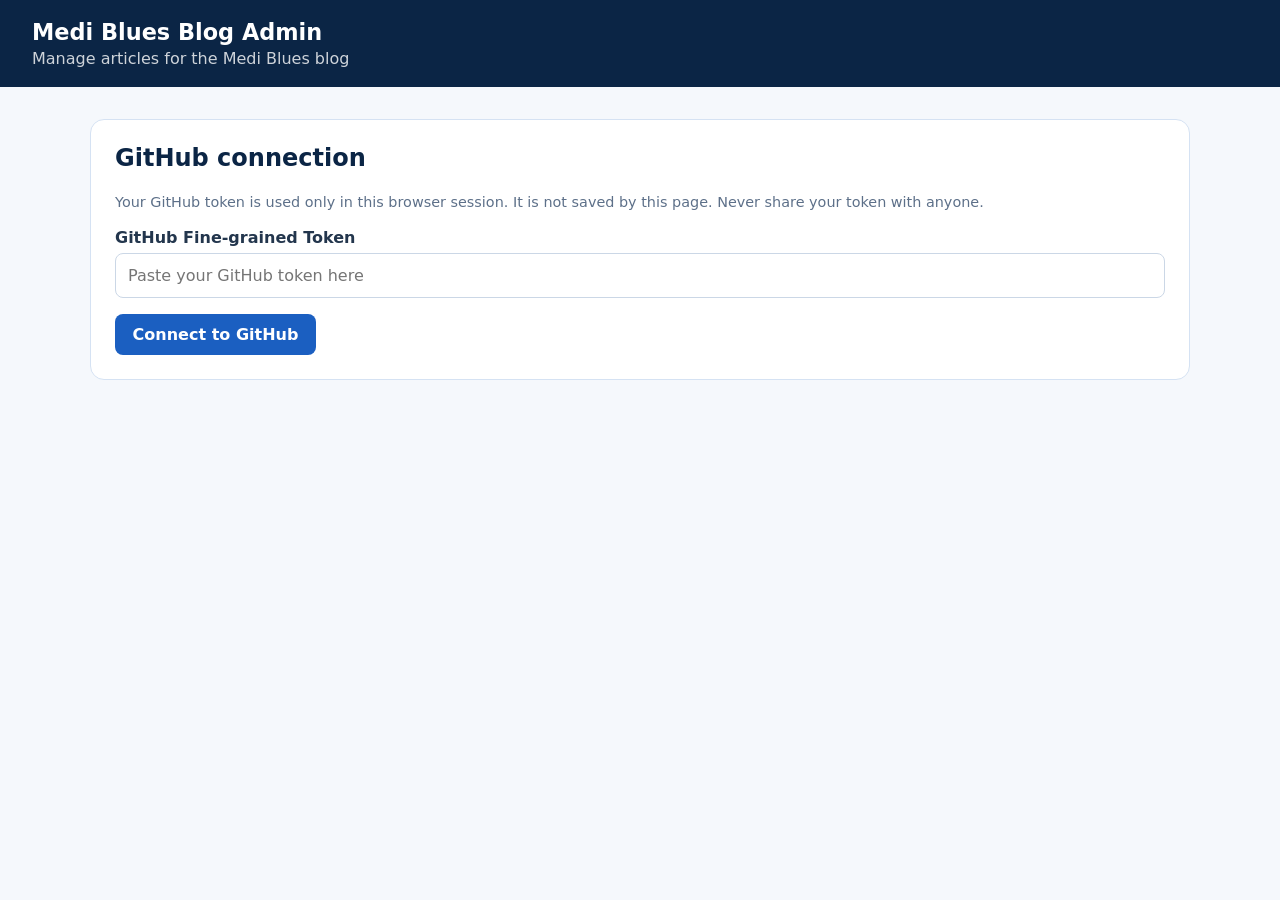
==== admin/index.html @ 2431415a "Add Medi Blues blog admin" ====
<!DOCTYPE html>
<html lang="en">
<head>
<meta charset="utf-8">
<meta name="viewport" content="width=device-width, initial-scale=1">

<title>Medi Blues Blog Admin</title>

<style>
:root {
  --primary: #1b5fc1;
  --primary-dark: #134a9c;
  --heading: #0b2545;
  --text: #23364d;
  --muted: #5d7089;
  --tint: #eaf2fc;
  --line: #d5e2f3;
  --danger: #c0392b;
  --success: #18864b;
}

* {
  box-sizing: border-box;
}

body {
  margin: 0;
  font-family: system-ui, "Segoe UI", sans-serif;
  background: #f5f8fc;
  color: var(--text);
}

header {
  background: var(--heading);
  color: white;
  padding: 1.2rem 2rem;
}

header h1 {
  margin: 0;
  font-size: 1.4rem;
}

header p {
  margin: .25rem 0 0;
  opacity: .8;
}

.container {
  width: min(100% - 2rem, 1100px);
  margin: 2rem auto;
}

.panel {
  background: white;
  border: 1px solid var(--line);
  border-radius: 14px;
  padding: 1.5rem;
  margin-bottom: 1.5rem;
}

h2 {
  color: var(--heading);
  margin-top: 0;
}

label {
  display: block;
  font-weight: 600;
  margin-bottom: .35rem;
}

input,
textarea,
select {
  width: 100%;
  padding: .75rem;
  border: 1px solid #cbd7e6;
  border-radius: 8px;
  font: inherit;
  margin-bottom: 1rem;
}

textarea {
  min-height: 220px;
  resize: vertical;
}

button {
  border: 0;
  border-radius: 8px;
  padding: .7rem 1.1rem;
  font: inherit;
  font-weight: 600;
  cursor: pointer;
}

.primary {
  background: var(--primary);
  color: white;
}

.primary:hover {
  background: var(--primary-dark);
}

.secondary {
  background: var(--tint);
  color: var(--primary-dark);
}

.danger {
  background: #fdecea;
  color: var(--danger);
}

.success {
  background: #e9f7ef;
  color: var(--success);
}

.article-row {
  display: flex;
  justify-content: space-between;
  gap: 1rem;
  align-items: center;
  padding: 1rem 0;
  border-bottom: 1px solid var(--line);
}

.article-row:last-child {
  border-bottom: 0;
}

.article-title {
  font-weight: 700;
  color: var(--heading);
}

.article-meta {
  font-size: .9rem;
  color: var(--muted);
}

.actions {
  display: flex;
  gap: .5rem;
  flex-shrink: 0;
}

.status {
  padding: .8rem;
  border-radius: 8px;
  margin-bottom: 1rem;
  display: none;
}

.status.show {
  display: block;
}

.status.ok {
  background: #e9f7ef;
  color: var(--success);
}

.status.error {
  background: #fdecea;
  color: var(--danger);
}

.hidden {
  display: none;
}

.token-note {
  color: var(--muted);
  font-size: .9rem;
  line-height: 1.5;
}

.grid {
  display: grid;
  grid-template-columns: 1fr 1fr;
  gap: 1rem;
}

.checkbox {
  display: flex;
  align-items: center;
  gap: .5rem;
  margin-bottom: 1rem;
}

.checkbox input {
  width: auto;
  margin: 0;
}

@media (max-width: 700px) {
  .grid {
    grid-template-columns: 1fr;
  }

  .article-row {
    flex-direction: column;
    align-items: flex-start;
  }

  .actions {
    width: 100%;
  }
}
</style>
</head>

<body>

<header>
  <h1>Medi Blues Blog Admin</h1>
  <p>Manage articles for the Medi Blues blog</p>
</header>

<div class="container">

  <!-- GitHub connection -->
  <section class="panel">

    <h2>GitHub connection</h2>

    <p class="token-note">
      Your GitHub token is used only in this browser session.
      It is not saved by this page.
      Never share your token with anyone.
    </p>

    <label for="token">GitHub Fine-grained Token</label>

    <input
      id="token"
      type="password"
      autocomplete="off"
      placeholder="Paste your GitHub token here">

    <button class="primary" id="connect">
      Connect to GitHub
    </button>

  </section>

  <div id="status" class="status"></div>

  <!-- Article list -->

  <section class="panel hidden" id="articles-panel">

    <h2>Articles</h2>

    <button class="primary" id="newArticle">
      + New article
    </button>

    <div id="articleList"></div>

  </section>

  <!-- Editor -->

  <section class="panel hidden" id="editor-panel">

    <h2 id="editorTitle">New article</h2>

    <input type="hidden" id="editIndex">

    <label for="title">Title</label>
    <input
      id="title"
      type="text"
      placeholder="Example: When should you see a doctor?">

    <div class="grid">

      <div>
        <label for="category">Category</label>
        <input
          id="category"
          type="text"
          placeholder="General health">
      </div>

      <div>
        <label for="date">Publication date</label>
        <input
          id="date"
          type="date">
      </div>

    </div>

    <label for="excerpt">Short description</label>

    <textarea
      id="excerpt"
      style="min-height:120px"
      placeholder="Short summary shown on the blog card"></textarea>

    <label for="image">Image URL</label>

    <input
      id="image"
      type="url"
      placeholder="https://example.com/image.jpg">

    <label for="imageAlt">Image alt text</label>

    <input
      id="imageAlt"
      type="text"
      placeholder="Doctor consulting with patient">

    <label for="body">Article content</label>

    <textarea
      id="body"
      placeholder="Write the article here..."></textarea>

    <label class="checkbox">
      <input
        id="published"
        type="checkbox"
        checked>
      Publish this article
    </label>

    <div style="display:flex;gap:.75rem;flex-wrap:wrap">

      <button class="primary" id="saveArticle">
        Save article
      </button>

      <button class="secondary" id="cancelEdit">
        Cancel
      </button>

    </div>

  </section>

</div>

<script>

(() => {

  const OWNER = "restNRender1011";
  const REPO = "mediblues-blog";
  const BRANCH = "main";
  const FILE = "posts.json";

  let token = "";
  let posts = [];
  let fileSha = "";

  const $ = id => document.getElementById(id);

  const status = $("status");

  function showStatus(message, type = "ok") {

    status.textContent = message;
    status.className = "status show " + type;

  }

  function apiHeaders() {

    return {
      "Accept": "application/vnd.github+json",
      "Authorization": `Bearer ${token}`,
      "X-GitHub-Api-Version": "2026-03-10",
      "Content-Type": "application/json"
    };

  }

  async function loadPosts() {

    showStatus("Loading articles...");

    const url =
      `https://api.github.com/repos/${OWNER}/${REPO}/contents/${FILE}?ref=${BRANCH}`;

    const response = await fetch(url, {
      headers: apiHeaders()
    });

    if (!response.ok) {

      const error = await response.text();

      throw new Error(
        `GitHub returned ${response.status}: ${error}`
      );

    }

    const data = await response.json();

    fileSha = data.sha;

    const decoded = atob(
      data.content.replace(/\n/g, "")
    );

    const json = decodeURIComponent(
      Array.from(decoded)
        .map(c =>
          "%" + c.charCodeAt(0).toString(16).padStart(2, "0")
        )
        .join("")
    );

    const parsed = JSON.parse(json);

    posts = Array.isArray(parsed.posts)
      ? parsed.posts
      : [];

    renderArticles();

    $("articles-panel").classList.remove("hidden");

    showStatus(
      `Connected. ${posts.length} article(s) loaded.`
    );

  }

  function renderArticles() {

    const list = $("articleList");

    list.innerHTML = "";

    if (!posts.length) {

      list.innerHTML =
        "<p>No articles yet.</p>";

      return;
    }

    posts.forEach((post, index) => {

      const row = document.createElement("div");

      row.className = "article-row";

      row.innerHTML = `
        <div>
          <div class="article-title">
            ${escapeHtml(post.title || "Untitled")}
          </div>

          <div class="article-meta">
            ${escapeHtml(post.category || "")}
            ·
            ${escapeHtml(post.date || "")}
            ·
            ${post.published === false ? "Draft" : "Published"}
          </div>
        </div>

        <div class="actions">

          <button
            class="secondary"
            data-edit="${index}">
            Edit
          </button>

          <button
            class="danger"
            data-delete="${index}">
            Delete
          </button>

        </div>
      `;

      list.appendChild(row);

    });

    list.querySelectorAll("[data-edit]").forEach(button => {

      button.addEventListener("click", () => {

        editArticle(
          Number(button.dataset.edit)
        );

      });

    });

    list.querySelectorAll("[data-delete]").forEach(button => {

      button.addEventListener("click", () => {

        deleteArticle(
          Number(button.dataset.delete)
        );

      });

    });

  }

  function editArticle(index) {

    const post = posts[index];

    $("editIndex").value = index;

    $("editorTitle").textContent =
      "Edit article";

    $("title").value =
      post.title || "";

    $("category").value =
      post.category || "";

    $("date").value =
      post.date || "";

    $("excerpt").value =
      post.excerpt || "";

    $("image").value =
      post.image || "";

    $("imageAlt").value =
      post.image_alt || "";

    $("body").value =
      post.body || "";

    $("published").checked =
      post.published !== false;

    $("editor-panel").classList.remove("hidden");

    window.scrollTo({
      top: $("editor-panel").offsetTop - 20,
      behavior: "smooth"
    });

  }

  function newArticle() {

    $("editIndex").value = "";

    $("editorTitle").textContent =
      "New article";

    $("title").value = "";
    $("category").value = "";
    $("date").value =
      new Date().toISOString().slice(0, 10);
    $("excerpt").value = "";
    $("image").value = "";
    $("imageAlt").value = "";
    $("body").value = "";
    $("published").checked = true;

    $("editor-panel").classList.remove("hidden");

    window.scrollTo({
      top: $("editor-panel").offsetTop - 20,
      behavior: "smooth"
    });

  }

  function deleteArticle(index) {

    const post = posts[index];

    if (!confirm(
      `Delete "${post.title}"?`
    )) {

      return;

    }

    posts.splice(index, 1);

    renderArticles();

    savePosts(
      "Delete blog article"
    );

  }

  async function saveArticle() {

    const title =
      $("title").value.trim();

    if (!title) {

      showStatus(
        "Please enter an article title.",
        "error"
      );

      return;

    }

    const post = {

      title,

      category:
        $("category").value.trim(),

      excerpt:
        $("excerpt").value.trim(),

      image:
        $("image").value.trim(),

      image_alt:
        $("imageAlt").value.trim(),

      date:
        $("date").value,

      published:
        $("published").checked,

      body:
        $("body").value.trim()

    };

    const index =
      $("editIndex").value;

    if (index === "") {

      posts.push(post);

    } else {

      posts[Number(index)] = post;

    }

    renderArticles();

    await savePosts(
      index === ""
        ? "Add blog article"
        : "Update blog article"
    );

  }

  async function savePosts(commitMessage) {

    showStatus(
      "Saving to GitHub..."
    );

    const content = JSON.stringify(
      { posts },
      null,
      2
    );

    const bytes =
      new TextEncoder().encode(content);

    let binary = "";

    bytes.forEach(byte => {
      binary += String.fromCharCode(byte);
    });

    const base64 =
      btoa(binary);

    const url =
      `https://api.github.com/repos/${OWNER}/${REPO}/contents/${FILE}`;

    const response = await fetch(url, {

      method: "PUT",

      headers: apiHeaders(),

      body: JSON.stringify({

        message: commitMessage,

        content: base64,

        sha: fileSha,

        branch: BRANCH

      })

    });

    if (!response.ok) {

      const error =
        await response.text();

      showStatus(
        `Save failed: ${error}`,
        "error"
      );

      return;

    }

    const result =
      await response.json();

    fileSha =
      result.content.sha;

    $("editor-panel").classList.add("hidden");

    showStatus(
      "Saved successfully. GitHub Pages will redeploy shortly."
    );

  }

  function escapeHtml(value) {

    return String(value ?? "")
      .replace(/[&<>"']/g, char => ({

        "&": "&amp;",
        "<": "&lt;",
        ">": "&gt;",
        '"': "&quot;",
        "'": "&#39;"

      }[char]));

  }

  $("connect").addEventListener(
    "click",
    async () => {

      token =
        $("token").value.trim();

      if (!token) {

        showStatus(
          "Please enter your GitHub token.",
          "error"
        );

        return;

      }

      try {

        await loadPosts();

      } catch (error) {

        console.error(error);

        showStatus(
          error.message,
          "error"
        );

      }

    }
  );

  $("newArticle").addEventListener(
    "click",
    newArticle
  );

  $("saveArticle").addEventListener(
    "click",
    saveArticle
  );

  $("cancelEdit").addEventListener(
    "click",
    () => {

      $("editor-panel")
        .classList.add("hidden");

    }
  );

})();

</script>

</body>
</html>
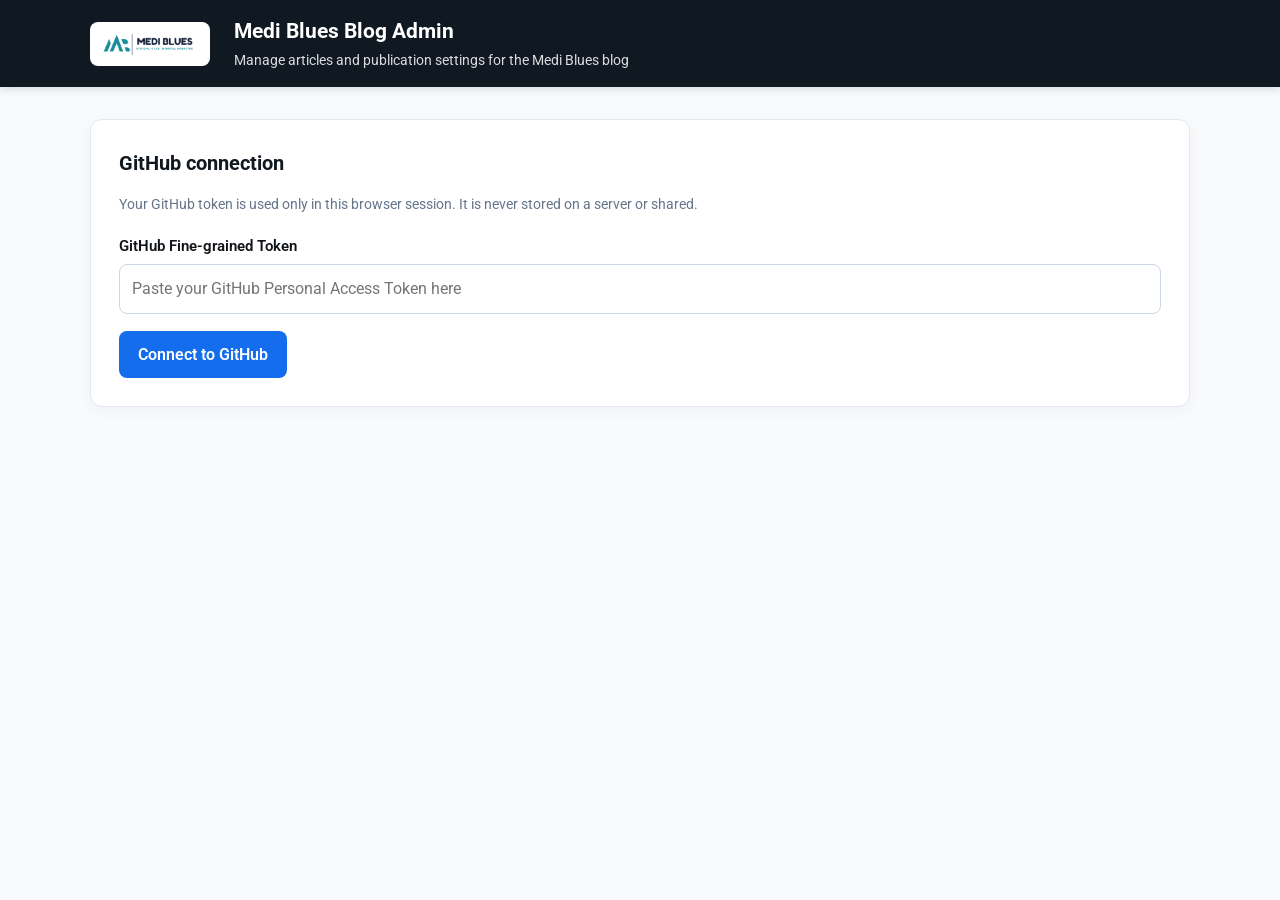
==== commit 65d6b8e1: "Add image file uploader to admin panel and modular design updates" ====
--- a/admin/index.html
+++ b/admin/index.html
@@ -1,828 +1,198 @@
 <!DOCTYPE html>
 <html lang="en">
 <head>
-<meta charset="utf-8">
-<meta name="viewport" content="width=device-width, initial-scale=1">
+  <meta charset="utf-8">
+  <meta name="viewport" content="width=device-width, initial-scale=1">
+  <title>Medi Blues Blog Admin</title>
 
-<title>Medi Blues Blog Admin</title>
+  <link rel="icon" type="image/png" href="../Public/Images/mediblues-logo.png">
 
-<style>
-:root {
-  --primary: #1b5fc1;
-  --primary-dark: #134a9c;
-  --heading: #0b2545;
-  --text: #23364d;
-  --muted: #5d7089;
-  --tint: #eaf2fc;
-  --line: #d5e2f3;
-  --danger: #c0392b;
-  --success: #18864b;
-}
+  <!-- Google Fonts (Roboto - Official mediblues.com font) -->
+  <link rel="preconnect" href="https://fonts.googleapis.com">
+  <link rel="preconnect" href="https://fonts.gstatic.com" crossorigin>
+  <link href="https://fonts.googleapis.com/css2?family=Roboto:wght@300;400;500;700;800;900&display=swap" rel="stylesheet">
 
-* {
-  box-sizing: border-box;
-}
-
-body {
-  margin: 0;
-  font-family: system-ui, "Segoe UI", sans-serif;
-  background: #f5f8fc;
-  color: var(--text);
-}
-
-header {
-  background: var(--heading);
-  color: white;
-  padding: 1.2rem 2rem;
-}
-
-header h1 {
-  margin: 0;
-  font-size: 1.4rem;
-}
-
-header p {
-  margin: .25rem 0 0;
-  opacity: .8;
-}
-
-.container {
-  width: min(100% - 2rem, 1100px);
-  margin: 2rem auto;
-}
-
-.panel {
-  background: white;
-  border: 1px solid var(--line);
-  border-radius: 14px;
-  padding: 1.5rem;
-  margin-bottom: 1.5rem;
-}
-
-h2 {
-  color: var(--heading);
-  margin-top: 0;
-}
-
-label {
-  display: block;
-  font-weight: 600;
-  margin-bottom: .35rem;
-}
-
-input,
-textarea,
-select {
-  width: 100%;
-  padding: .75rem;
-  border: 1px solid #cbd7e6;
-  border-radius: 8px;
-  font: inherit;
-  margin-bottom: 1rem;
-}
-
-textarea {
-  min-height: 220px;
-  resize: vertical;
-}
-
-button {
-  border: 0;
-  border-radius: 8px;
-  padding: .7rem 1.1rem;
-  font: inherit;
-  font-weight: 600;
-  cursor: pointer;
-}
-
-.primary {
-  background: var(--primary);
-  color: white;
-}
-
-.primary:hover {
-  background: var(--primary-dark);
-}
-
-.secondary {
-  background: var(--tint);
-  color: var(--primary-dark);
-}
-
-.danger {
-  background: #fdecea;
-  color: var(--danger);
-}
-
-.success {
-  background: #e9f7ef;
-  color: var(--success);
-}
-
-.article-row {
-  display: flex;
-  justify-content: space-between;
-  gap: 1rem;
-  align-items: center;
-  padding: 1rem 0;
-  border-bottom: 1px solid var(--line);
-}
-
-.article-row:last-child {
-  border-bottom: 0;
-}
-
-.article-title {
-  font-weight: 700;
-  color: var(--heading);
-}
-
-.article-meta {
-  font-size: .9rem;
-  color: var(--muted);
-}
-
-.actions {
-  display: flex;
-  gap: .5rem;
-  flex-shrink: 0;
-}
-
-.status {
-  padding: .8rem;
-  border-radius: 8px;
-  margin-bottom: 1rem;
-  display: none;
-}
-
-.status.show {
-  display: block;
-}
-
-.status.ok {
-  background: #e9f7ef;
-  color: var(--success);
-}
-
-.status.error {
-  background: #fdecea;
-  color: var(--danger);
-}
-
-.hidden {
-  display: none;
-}
-
-.token-note {
-  color: var(--muted);
-  font-size: .9rem;
-  line-height: 1.5;
-}
-
-.grid {
-  display: grid;
-  grid-template-columns: 1fr 1fr;
-  gap: 1rem;
-}
-
-.checkbox {
-  display: flex;
-  align-items: center;
-  gap: .5rem;
-  margin-bottom: 1rem;
-}
-
-.checkbox input {
-  width: auto;
-  margin: 0;
-}
-
-@media (max-width: 700px) {
-  .grid {
-    grid-template-columns: 1fr;
-  }
-
-  .article-row {
-    flex-direction: column;
-    align-items: flex-start;
-  }
-
-  .actions {
-    width: 100%;
-  }
-}
-</style>
+  <!-- External Admin Stylesheet -->
+  <link rel="stylesheet" href="css/admin.css">
 </head>
-
 <body>
 
-<header>
-  <h1>Medi Blues Blog Admin</h1>
-  <p>Manage articles for the Medi Blues blog</p>
-</header>
+  <!-- Admin Header -->
+  <header>
+    <div class="admin-header-inner">
+      <a href="../" class="admin-brand" aria-label="Back to Medi Blues Blog">
+        <img class="admin-brand-logo" src="../Public/Images/mediblues-logo.png" alt="Medi Blues Logo" width="120" height="32">
+      </a>
+      <div class="admin-header-text">
+        <h1>Medi Blues Blog Admin</h1>
+        <p>Manage articles and publication settings for the Medi Blues blog</p>
+      </div>
+    </div>
+  </header>
 
-<div class="container">
+  <div class="container">
 
-  <!-- GitHub connection -->
-  <section class="panel">
+    <!-- GitHub Connection Panel -->
+    <section class="panel" id="auth-panel">
+      <h2>GitHub connection</h2>
+      <p class="token-note">
+        Your GitHub token is used only in this browser session.
+        It is never stored on a server or shared.
+      </p>
 
-    <h2>GitHub connection</h2>
+      <label for="token">GitHub Fine-grained Token</label>
+      <input
+        id="token"
+        type="password"
+        autocomplete="current-password"
+        placeholder="Paste your GitHub Personal Access Token here">
 
-    <p class="token-note">
-      Your GitHub token is used only in this browser session.
-      It is not saved by this page.
-      Never share your token with anyone.
-    </p>
+      <button class="primary" id="connect" type="button">
+        Connect to GitHub
+      </button>
+    </section>
 
-    <label for="token">GitHub Fine-grained Token</label>
+    <!-- Status Banner -->
+    <div id="status" class="status"></div>
 
-    <input
-      id="token"
-      type="password"
-      autocomplete="off"
-      placeholder="Paste your GitHub token here">
-
-    <button class="primary" id="connect">
-      Connect to GitHub
-    </button>
-
-  </section>
-
-  <div id="status" class="status"></div>
-
-  <!-- Article list -->
-
-  <section class="panel hidden" id="articles-panel">
-
-    <h2>Articles</h2>
-
-    <button class="primary" id="newArticle">
-      + New article
-    </button>
-
-    <div id="articleList"></div>
-
-  </section>
-
-  <!-- Editor -->
-
-  <section class="panel hidden" id="editor-panel">
-
-    <h2 id="editorTitle">New article</h2>
-
-    <input type="hidden" id="editIndex">
-
-    <label for="title">Title</label>
-    <input
-      id="title"
-      type="text"
-      placeholder="Example: When should you see a doctor?">
-
-    <div class="grid">
-
-      <div>
-        <label for="category">Category</label>
-        <input
-          id="category"
-          type="text"
-          placeholder="General health">
+    <!-- Article Management Panel -->
+    <section class="panel hidden" id="articles-panel">
+      <div class="panel-header">
+        <h2>Articles</h2>
+        <button class="primary" id="newArticle" type="button">
+          + New article
+        </button>
       </div>
 
-      <div>
-        <label for="date">Publication date</label>
-        <input
-          id="date"
-          type="date">
+      <div id="articleList"></div>
+    </section>
+
+    <!-- Editor Panel -->
+    <section class="panel hidden" id="editor-panel">
+      <h2 id="editorTitle">New article</h2>
+      <input type="hidden" id="editIndex">
+
+      <label for="title">Title</label>
+      <input
+        id="title"
+        type="text"
+        placeholder="Example: When should you see a doctor?">
+
+      <div class="grid">
+        <div>
+          <label for="category">Category</label>
+          <input
+            id="category"
+            type="text"
+            placeholder="General health">
+        </div>
+
+        <div>
+          <label for="date">Publication date</label>
+          <input
+            id="date"
+            type="date">
+        </div>
       </div>
 
-    </div>
+      <label for="excerpt">Short description (Summary)</label>
+      <textarea
+        id="excerpt"
+        class="excerpt-textarea"
+        placeholder="Short summary shown on the blog card"></textarea>
 
-    <label for="excerpt">Short description</label>
+      <!-- Cover Image Upload Section -->
+      <div class="image-upload-section">
+        <label for="imageFile">Cover image</label>
+        <p class="field-hint">Upload an image file from your computer (PNG, JPG, WEBP, GIF)</p>
 
-    <textarea
-      id="excerpt"
-      style="min-height:120px"
-      placeholder="Short summary shown on the blog card"></textarea>
-
-    <label for="image">Image URL</label>
-
-    <input
-      id="image"
-      type="url"
-      placeholder="https://example.com/image.jpg">
-
-    <label for="imageAlt">Image alt text</label>
-
-    <input
-      id="imageAlt"
-      type="text"
-      placeholder="Doctor consulting with patient">
-
-    <label for="body">Article content</label>
-
-    <textarea
-      id="body"
-      placeholder="Write the article here..."></textarea>
-
-    <label class="checkbox">
-      <input
-        id="published"
-        type="checkbox"
-        checked>
-      Publish this article
-    </label>
-
-    <div style="display:flex;gap:.75rem;flex-wrap:wrap">
-
-      <button class="primary" id="saveArticle">
-        Save article
-      </button>
-
-      <button class="secondary" id="cancelEdit">
-        Cancel
-      </button>
-
-    </div>
-
-  </section>
-
-</div>
-
-<script>
-
-(() => {
-
-  const OWNER = "restNRender1011";
-  const REPO = "mediblues-blog";
-  const BRANCH = "main";
-  const FILE = "posts.json";
-
-  let token = "";
-  let posts = [];
-  let fileSha = "";
-
-  const $ = id => document.getElementById(id);
-
-  const status = $("status");
-
-  function showStatus(message, type = "ok") {
-
-    status.textContent = message;
-    status.className = "status show " + type;
-
-  }
-
-  function apiHeaders() {
-
-    return {
-      "Accept": "application/vnd.github+json",
-      "Authorization": `Bearer ${token}`,
-      "X-GitHub-Api-Version": "2026-03-10",
-      "Content-Type": "application/json"
-    };
-
-  }
-
-  async function loadPosts() {
-
-    showStatus("Loading articles...");
-
-    const url =
-      `https://api.github.com/repos/${OWNER}/${REPO}/contents/${FILE}?ref=${BRANCH}`;
-
-    const response = await fetch(url, {
-      headers: apiHeaders()
-    });
-
-    if (!response.ok) {
-
-      const error = await response.text();
-
-      throw new Error(
-        `GitHub returned ${response.status}: ${error}`
-      );
-
-    }
-
-    const data = await response.json();
-
-    fileSha = data.sha;
-
-    const decoded = atob(
-      data.content.replace(/\n/g, "")
-    );
-
-    const json = decodeURIComponent(
-      Array.from(decoded)
-        .map(c =>
-          "%" + c.charCodeAt(0).toString(16).padStart(2, "0")
-        )
-        .join("")
-    );
-
-    const parsed = JSON.parse(json);
-
-    posts = Array.isArray(parsed.posts)
-      ? parsed.posts
-      : [];
-
-    renderArticles();
-
-    $("articles-panel").classList.remove("hidden");
-
-    showStatus(
-      `Connected. ${posts.length} article(s) loaded.`
-    );
-
-  }
-
-  function renderArticles() {
-
-    const list = $("articleList");
-
-    list.innerHTML = "";
-
-    if (!posts.length) {
-
-      list.innerHTML =
-        "<p>No articles yet.</p>";
-
-      return;
-    }
-
-    posts.forEach((post, index) => {
-
-      const row = document.createElement("div");
-
-      row.className = "article-row";
-
-      row.innerHTML = `
-        <div>
-          <div class="article-title">
-            ${escapeHtml(post.title || "Untitled")}
-          </div>
-
-          <div class="article-meta">
-            ${escapeHtml(post.category || "")}
-            ·
-            ${escapeHtml(post.date || "")}
-            ·
-            ${post.published === false ? "Draft" : "Published"}
+        <!-- Drag & Drop Upload Zone -->
+        <div class="image-dropzone" id="imageDropzone">
+          <input
+            type="file"
+            id="imageFile"
+            accept="image/png,image/jpeg,image/webp,image/gif,image/svg+xml"
+            class="file-input-hidden">
+          <div class="dropzone-content">
+            <div class="dropzone-icon">
+              <svg width="38" height="38" viewBox="0 0 24 24" fill="none" stroke="currentColor" stroke-width="1.8" stroke-linecap="round" stroke-linejoin="round">
+                <rect x="3" y="3" width="18" height="18" rx="2" ry="2"/>
+                <circle cx="8.5" cy="8.5" r="1.5"/>
+                <polyline points="21 15 16 10 5 21"/>
+              </svg>
+            </div>
+            <div class="dropzone-text">
+              <span class="dropzone-title"><strong>Click to browse</strong> or drag &amp; drop image here</span>
+              <span class="dropzone-sub">Supports PNG, JPG, WEBP, GIF up to 15MB</span>
+            </div>
           </div>
         </div>
 
-        <div class="actions">
+        <!-- Image Preview Card (shown when an image is selected or already exists) -->
+        <div class="image-preview-card hidden" id="imagePreviewCard">
+          <div class="image-preview-thumb">
+            <img id="imagePreviewImg" src="data:image/svg+xml,%3Csvg xmlns='http://www.w3.org/2000/svg'/%3E" alt="Selected cover preview">
+          </div>
+          <div class="image-preview-details">
+            <div class="image-preview-info">
+              <span class="image-preview-name" id="imagePreviewName">image.png</span>
+              <span class="image-preview-meta" id="imagePreviewMeta">Ready to upload</span>
+            </div>
+            <div class="image-preview-actions">
+              <button type="button" class="secondary btn-sm" id="changeImageBtn">Change image</button>
+              <button type="button" class="danger btn-sm" id="removeImageBtn">Remove</button>
+            </div>
+          </div>
+        </div>
 
-          <button
-            class="secondary"
-            data-edit="${index}">
-            Edit
-          </button>
+        <!-- Optional Manual URL Toggle -->
+        <div class="url-toggle-wrap">
+          <button type="button" class="btn-link" id="toggleUrlBtn">+ Or enter image URL manually</button>
+        </div>
 
-          <button
-            class="danger"
-            data-delete="${index}">
-            Delete
-          </button>
+        <div class="manual-url-wrap hidden" id="manualUrlWrap">
+          <label for="image" class="sub-label">Image URL</label>
+          <input
+            id="image"
+            type="url"
+            placeholder="https://raw.githubusercontent.com/... or https://example.com/image.jpg">
+        </div>
+      </div>
 
-        </div>
-      `;
+      <label for="imageAlt">Image alt text</label>
+      <input
+        id="imageAlt"
+        type="text"
+        placeholder="Descriptive caption for screen readers">
 
-      list.appendChild(row);
+      <label for="body">Article content</label>
+      <textarea
+        id="body"
+        placeholder="Write the full article content here..."></textarea>
 
-    });
+      <label class="checkbox">
+        <input
+          id="published"
+          type="checkbox"
+          checked>
+        Publish this article
+      </label>
 
-    list.querySelectorAll("[data-edit]").forEach(button => {
+      <div class="form-actions">
+        <button class="primary" id="saveArticle" type="button">
+          Save article
+        </button>
+        <button class="secondary" id="cancelEdit" type="button">
+          Cancel
+        </button>
+      </div>
+    </section>
 
-      button.addEventListener("click", () => {
+  </div>
 
-        editArticle(
-          Number(button.dataset.edit)
-        );
-
-      });
-
-    });
-
-    list.querySelectorAll("[data-delete]").forEach(button => {
-
-      button.addEventListener("click", () => {
-
-        deleteArticle(
-          Number(button.dataset.delete)
-        );
-
-      });
-
-    });
-
-  }
-
-  function editArticle(index) {
-
-    const post = posts[index];
-
-    $("editIndex").value = index;
-
-    $("editorTitle").textContent =
-      "Edit article";
-
-    $("title").value =
-      post.title || "";
-
-    $("category").value =
-      post.category || "";
-
-    $("date").value =
-      post.date || "";
-
-    $("excerpt").value =
-      post.excerpt || "";
-
-    $("image").value =
-      post.image || "";
-
-    $("imageAlt").value =
-      post.image_alt || "";
-
-    $("body").value =
-      post.body || "";
-
-    $("published").checked =
-      post.published !== false;
-
-    $("editor-panel").classList.remove("hidden");
-
-    window.scrollTo({
-      top: $("editor-panel").offsetTop - 20,
-      behavior: "smooth"
-    });
-
-  }
-
-  function newArticle() {
-
-    $("editIndex").value = "";
-
-    $("editorTitle").textContent =
-      "New article";
-
-    $("title").value = "";
-    $("category").value = "";
-    $("date").value =
-      new Date().toISOString().slice(0, 10);
-    $("excerpt").value = "";
-    $("image").value = "";
-    $("imageAlt").value = "";
-    $("body").value = "";
-    $("published").checked = true;
-
-    $("editor-panel").classList.remove("hidden");
-
-    window.scrollTo({
-      top: $("editor-panel").offsetTop - 20,
-      behavior: "smooth"
-    });
-
-  }
-
-  function deleteArticle(index) {
-
-    const post = posts[index];
-
-    if (!confirm(
-      `Delete "${post.title}"?`
-    )) {
-
-      return;
-
-    }
-
-    posts.splice(index, 1);
-
-    renderArticles();
-
-    savePosts(
-      "Delete blog article"
-    );
-
-  }
-
-  async function saveArticle() {
-
-    const title =
-      $("title").value.trim();
-
-    if (!title) {
-
-      showStatus(
-        "Please enter an article title.",
-        "error"
-      );
-
-      return;
-
-    }
-
-    const post = {
-
-      title,
-
-      category:
-        $("category").value.trim(),
-
-      excerpt:
-        $("excerpt").value.trim(),
-
-      image:
-        $("image").value.trim(),
-
-      image_alt:
-        $("imageAlt").value.trim(),
-
-      date:
-        $("date").value,
-
-      published:
-        $("published").checked,
-
-      body:
-        $("body").value.trim()
-
-    };
-
-    const index =
-      $("editIndex").value;
-
-    if (index === "") {
-
-      posts.push(post);
-
-    } else {
-
-      posts[Number(index)] = post;
-
-    }
-
-    renderArticles();
-
-    await savePosts(
-      index === ""
-        ? "Add blog article"
-        : "Update blog article"
-    );
-
-  }
-
-  async function savePosts(commitMessage) {
-
-    showStatus(
-      "Saving to GitHub..."
-    );
-
-    const content = JSON.stringify(
-      { posts },
-      null,
-      2
-    );
-
-    const bytes =
-      new TextEncoder().encode(content);
-
-    let binary = "";
-
-    bytes.forEach(byte => {
-      binary += String.fromCharCode(byte);
-    });
-
-    const base64 =
-      btoa(binary);
-
-    const url =
-      `https://api.github.com/repos/${OWNER}/${REPO}/contents/${FILE}`;
-
-    const response = await fetch(url, {
-
-      method: "PUT",
-
-      headers: apiHeaders(),
-
-      body: JSON.stringify({
-
-        message: commitMessage,
-
-        content: base64,
-
-        sha: fileSha,
-
-        branch: BRANCH
-
-      })
-
-    });
-
-    if (!response.ok) {
-
-      const error =
-        await response.text();
-
-      showStatus(
-        `Save failed: ${error}`,
-        "error"
-      );
-
-      return;
-
-    }
-
-    const result =
-      await response.json();
-
-    fileSha =
-      result.content.sha;
-
-    $("editor-panel").classList.add("hidden");
-
-    showStatus(
-      "Saved successfully. GitHub Pages will redeploy shortly."
-    );
-
-  }
-
-  function escapeHtml(value) {
-
-    return String(value ?? "")
-      .replace(/[&<>"']/g, char => ({
-
-        "&": "&amp;",
-        "<": "&lt;",
-        ">": "&gt;",
-        '"': "&quot;",
-        "'": "&#39;"
-
-      }[char]));
-
-  }
-
-  $("connect").addEventListener(
-    "click",
-    async () => {
-
-      token =
-        $("token").value.trim();
-
-      if (!token) {
-
-        showStatus(
-          "Please enter your GitHub token.",
-          "error"
-        );
-
-        return;
-
-      }
-
-      try {
-
-        await loadPosts();
-
-      } catch (error) {
-
-        console.error(error);
-
-        showStatus(
-          error.message,
-          "error"
-        );
-
-      }
-
-    }
-  );
-
-  $("newArticle").addEventListener(
-    "click",
-    newArticle
-  );
-
-  $("saveArticle").addEventListener(
-    "click",
-    saveArticle
-  );
-
-  $("cancelEdit").addEventListener(
-    "click",
-    () => {
-
-      $("editor-panel")
-        .classList.add("hidden");
-
-    }
-  );
-
-})();
-
-</script>
-
+  <!-- External Modular Scripts -->
+  <script src="../js/utils.js"></script>
+  <script src="js/github-api.js"></script>
+  <script src="js/admin.js"></script>
 </body>
 </html>
--- a/admin/css/admin.css
+++ b/admin/css/admin.css
@@ -0,0 +1,501 @@
+/**
+ * Medi Blues Blog - Admin Dashboard Styles
+ */
+
+:root {
+  --admin-primary: #136dec;
+  --admin-primary-dark: #0d55bc;
+  --admin-heading: #101822;
+  --admin-text: #111418;
+  --admin-muted: #64748b;
+  --admin-tint: #e8f1fd;
+  --admin-line: #e2e8f0;
+  --admin-danger: #ef4444;
+  --admin-success: #2ecc71;
+}
+
+* {
+  box-sizing: border-box;
+}
+
+body {
+  margin: 0;
+  font-family: Roboto, -apple-system, BlinkMacSystemFont, "Segoe UI", sans-serif;
+  background: #f8fafc;
+  color: var(--admin-text);
+  line-height: 1.5;
+}
+
+header {
+  background: var(--admin-heading);
+  color: white;
+  padding: 1rem 0;
+  box-shadow: 0 2px 8px rgba(16, 24, 34, 0.15);
+}
+
+.admin-header-inner {
+  width: min(100% - 2rem, 1100px);
+  margin: 0 auto;
+  display: flex;
+  align-items: center;
+  gap: 1.5rem;
+}
+
+.admin-brand {
+  display: flex;
+  align-items: center;
+  background: #ffffff;
+  padding: 6px 12px;
+  border-radius: 8px;
+  text-decoration: none;
+  transition: opacity 0.15s ease;
+}
+
+.admin-brand:hover {
+  opacity: 0.92;
+}
+
+.admin-brand-logo {
+  height: 32px;
+  width: auto;
+  max-width: 140px;
+  object-fit: contain;
+  display: block;
+}
+
+.admin-header-text h1 {
+  margin: 0;
+  font-size: 1.3rem;
+  font-weight: 700;
+}
+
+.admin-header-text p {
+  margin: 0.2rem 0 0;
+  opacity: 0.85;
+  font-size: 0.88rem;
+}
+
+.container {
+  width: min(100% - 2rem, 1100px);
+  margin: 2rem auto;
+}
+
+.panel {
+  background: white;
+  border: 1px solid var(--admin-line);
+  border-radius: 12px;
+  padding: 1.75rem;
+  margin-bottom: 1.5rem;
+  box-shadow: 0 4px 16px rgba(11, 37, 69, 0.04);
+}
+
+h2 {
+  color: var(--admin-heading);
+  margin-top: 0;
+  margin-bottom: 1rem;
+  font-size: 1.25rem;
+}
+
+label {
+  display: block;
+  font-weight: 600;
+  margin-bottom: 0.4rem;
+  font-size: 0.92rem;
+}
+
+input,
+textarea,
+select {
+  width: 100%;
+  padding: 0.75rem;
+  border: 1px solid #cbd7e6;
+  border-radius: 8px;
+  font: inherit;
+  margin-bottom: 1.1rem;
+  transition: border-color 0.15s ease, box-shadow 0.15s ease;
+}
+
+input:focus,
+textarea:focus,
+select:focus {
+  outline: none;
+  border-color: var(--admin-primary);
+  box-shadow: 0 0 0 3px rgba(27, 95, 193, 0.15);
+}
+
+textarea {
+  min-height: 220px;
+  resize: vertical;
+}
+
+button {
+  border: 0;
+  border-radius: 8px;
+  padding: 0.7rem 1.2rem;
+  font: inherit;
+  font-weight: 600;
+  cursor: pointer;
+  transition: background-color 0.15s ease, transform 0.1s ease;
+}
+
+button:active {
+  transform: scale(0.98);
+}
+
+.primary {
+  background: var(--admin-primary);
+  color: white;
+}
+
+.primary:hover {
+  background: var(--admin-primary-dark);
+}
+
+.secondary {
+  background: var(--admin-tint);
+  color: var(--admin-primary-dark);
+}
+
+.secondary:hover {
+  background: #d8e8fa;
+}
+
+.danger {
+  background: #fdecea;
+  color: var(--admin-danger);
+}
+
+.danger:hover {
+  background: #fcdbd8;
+}
+
+.success {
+  background: #e9f7ef;
+  color: var(--admin-success);
+}
+
+.article-row {
+  display: flex;
+  justify-content: space-between;
+  gap: 1rem;
+  align-items: center;
+  padding: 1.1rem 0;
+  border-bottom: 1px solid var(--admin-line);
+}
+
+.article-row:last-child {
+  border-bottom: 0;
+}
+
+.article-title {
+  font-weight: 700;
+  color: var(--admin-heading);
+  font-size: 1.05rem;
+}
+
+.article-meta {
+  font-size: 0.88rem;
+  color: var(--admin-muted);
+  margin-top: 0.2rem;
+}
+
+.actions {
+  display: flex;
+  gap: 0.5rem;
+  flex-shrink: 0;
+}
+
+.status {
+  padding: 0.85rem 1.1rem;
+  border-radius: 8px;
+  margin-bottom: 1.25rem;
+  display: none;
+  font-weight: 500;
+  font-size: 0.94rem;
+}
+
+.status.show {
+  display: block;
+}
+
+.status.ok {
+  background: #e9f7ef;
+  color: var(--admin-success);
+  border: 1px solid #bce6ce;
+}
+
+.status.error {
+  background: #fdecea;
+  color: var(--admin-danger);
+  border: 1px solid #f8c9c4;
+}
+
+.hidden {
+  display: none !important;
+}
+
+.token-note {
+  color: var(--admin-muted);
+  font-size: 0.9rem;
+  line-height: 1.5;
+  margin-bottom: 1.2rem;
+}
+
+.grid {
+  display: grid;
+  grid-template-columns: 1fr 1fr;
+  gap: 1rem;
+}
+
+.checkbox {
+  display: flex;
+  align-items: center;
+  gap: 0.6rem;
+  margin-bottom: 1.25rem;
+  cursor: pointer;
+  user-select: none;
+}
+
+.checkbox input {
+  width: auto;
+  margin: 0;
+  cursor: pointer;
+}
+
+@media (max-width: 700px) {
+  .grid {
+    grid-template-columns: 1fr;
+  }
+
+  .article-row {
+    flex-direction: column;
+    align-items: flex-start;
+  }
+
+  .actions {
+    width: 100%;
+    margin-top: 0.5rem;
+  }
+}
+
+.panel-header {
+  display: flex;
+  justify-content: space-between;
+  align-items: center;
+  margin-bottom: 1rem;
+}
+
+.excerpt-textarea {
+  min-height: 110px;
+}
+
+.form-actions {
+  display: flex;
+  gap: 0.75rem;
+  flex-wrap: wrap;
+}
+
+/* Image Upload Component Styles */
+.image-upload-section {
+  margin-bottom: 1.25rem;
+}
+
+.field-hint {
+  margin: -0.2rem 0 0.6rem;
+  font-size: 0.85rem;
+  color: var(--admin-muted);
+}
+
+.file-input-hidden {
+  position: absolute;
+  width: 1px;
+  height: 1px;
+  padding: 0;
+  margin: -1px;
+  overflow: hidden;
+  clip: rect(0, 0, 0, 0);
+  border: 0;
+}
+
+.image-dropzone {
+  border: 2px dashed #cbd7e6;
+  border-radius: 10px;
+  background: #f8fafc;
+  padding: 1.75rem 1.25rem;
+  text-align: center;
+  cursor: pointer;
+  transition: all 0.2s ease;
+  position: relative;
+  user-select: none;
+}
+
+.image-dropzone:hover {
+  border-color: var(--admin-primary);
+  background: #f0f7ff;
+}
+
+.image-dropzone.drag-over {
+  border-color: var(--admin-primary);
+  background: #e8f1fd;
+  transform: scale(1.01);
+  box-shadow: 0 4px 14px rgba(19, 109, 236, 0.12);
+}
+
+.dropzone-content {
+  display: flex;
+  flex-direction: column;
+  align-items: center;
+  gap: 0.6rem;
+}
+
+.dropzone-icon {
+  color: var(--admin-primary);
+  display: flex;
+  align-items: center;
+  justify-content: center;
+  width: 52px;
+  height: 52px;
+  background: #e8f1fd;
+  border-radius: 50%;
+  margin-bottom: 0.25rem;
+}
+
+.dropzone-text {
+  display: flex;
+  flex-direction: column;
+  gap: 0.25rem;
+}
+
+.dropzone-title {
+  font-size: 0.96rem;
+  color: var(--admin-heading);
+}
+
+.dropzone-title strong {
+  color: var(--admin-primary);
+  text-decoration: underline;
+  text-underline-offset: 2px;
+}
+
+.dropzone-sub {
+  font-size: 0.82rem;
+  color: var(--admin-muted);
+}
+
+/* Image Preview Card */
+.image-preview-card {
+  display: flex;
+  align-items: center;
+  gap: 1.25rem;
+  padding: 1rem;
+  background: #ffffff;
+  border: 1px solid var(--admin-line);
+  border-radius: 10px;
+  box-shadow: 0 2px 8px rgba(16, 24, 34, 0.04);
+}
+
+.image-preview-thumb {
+  width: 140px;
+  height: 90px;
+  border-radius: 8px;
+  overflow: hidden;
+  background: #f1f5f9;
+  border: 1px solid #e2e8f0;
+  display: flex;
+  align-items: center;
+  justify-content: center;
+  flex-shrink: 0;
+}
+
+.image-preview-thumb img {
+  width: 100%;
+  height: 100%;
+  object-fit: cover;
+  display: block;
+}
+
+.image-preview-details {
+  display: flex;
+  flex-direction: column;
+  gap: 0.6rem;
+  flex-grow: 1;
+  min-width: 0;
+}
+
+.image-preview-info {
+  display: flex;
+  flex-direction: column;
+  gap: 0.15rem;
+  min-width: 0;
+}
+
+.image-preview-name {
+  font-weight: 600;
+  font-size: 0.92rem;
+  color: var(--admin-heading);
+  white-space: nowrap;
+  overflow: hidden;
+  text-overflow: ellipsis;
+  max-width: 100%;
+}
+
+.image-preview-meta {
+  font-size: 0.82rem;
+  color: var(--admin-muted);
+}
+
+.image-preview-actions {
+  display: flex;
+  gap: 0.5rem;
+  flex-wrap: wrap;
+}
+
+.btn-sm {
+  padding: 0.4rem 0.8rem;
+  font-size: 0.85rem;
+  border-radius: 6px;
+}
+
+/* Manual URL toggle & input */
+.url-toggle-wrap {
+  margin-top: 0.6rem;
+}
+
+.btn-link {
+  background: none;
+  border: none;
+  color: var(--admin-primary);
+  padding: 0;
+  font-size: 0.86rem;
+  font-weight: 500;
+  cursor: pointer;
+  text-decoration: none;
+}
+
+.btn-link:hover {
+  text-decoration: underline;
+}
+
+.manual-url-wrap {
+  margin-top: 0.75rem;
+  padding-top: 0.75rem;
+  border-top: 1px dashed var(--admin-line);
+}
+
+.sub-label {
+  font-size: 0.85rem;
+  color: var(--admin-muted);
+  font-weight: 500;
+  margin-bottom: 0.3rem;
+}
+
+@media (max-width: 600px) {
+  .image-preview-card {
+    flex-direction: column;
+    align-items: flex-start;
+  }
+  .image-preview-thumb {
+    width: 100%;
+    height: 160px;
+  }
+}
